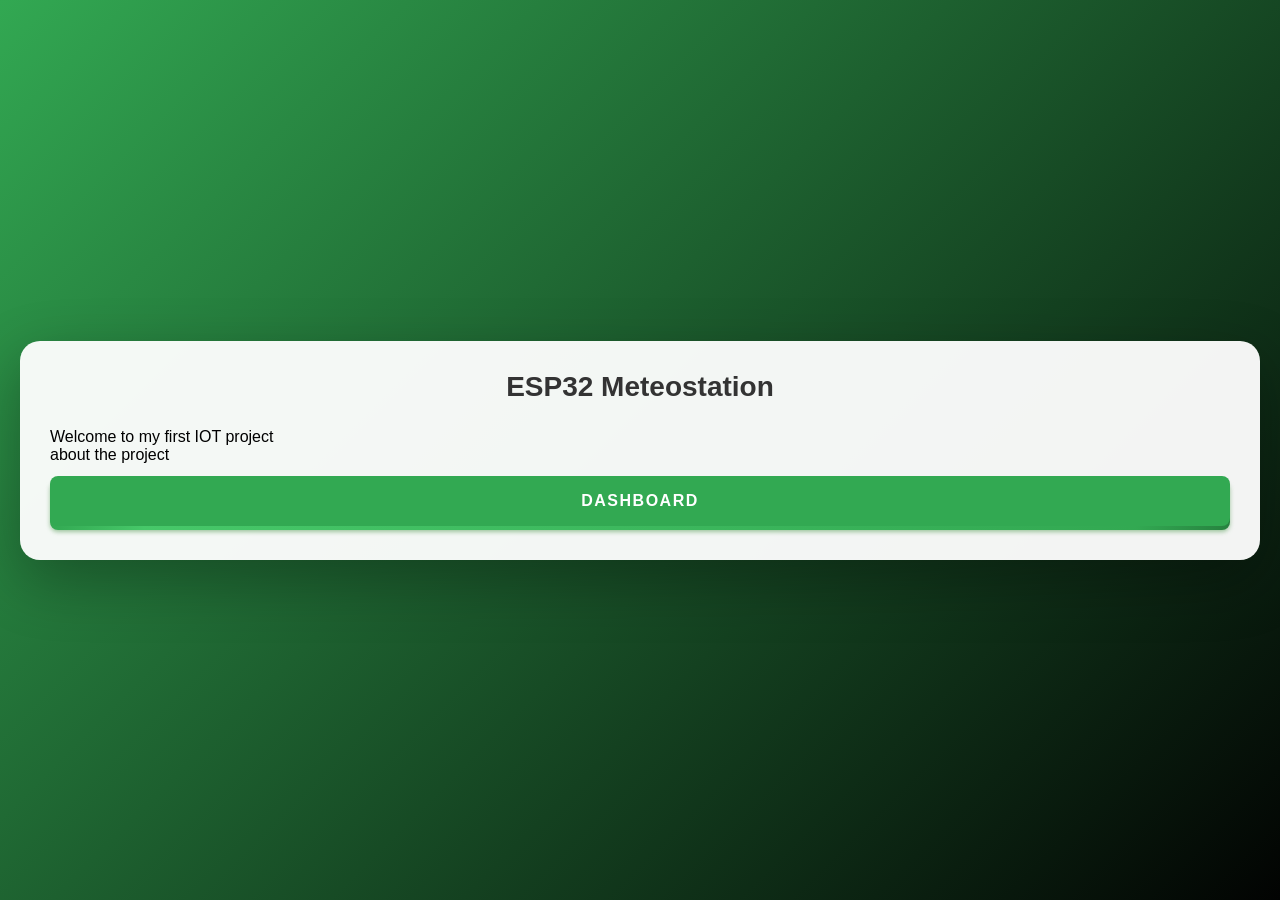
==== Esp32Dash/wwwroot/index.html @ 8fb8ee8d "Добавьте файлы проекта." ====
﻿<!DOCTYPE html>
<html>
<head>
    <title>ESP32 Dashboard</title>
    <meta name="viewport" content="width=device-width, initial-scale=1">
    <link rel="stylesheet" href="css/dashboard.css">
</head>
<body>
    <div class="container">
        <h1>ESP32 Meteostation</h1>
        <p>Welcome to my first IOT project</p>
        <p>about the project</p>

        <div class="btn-container">
            <a class="a-btn" href="dashboard.html">
                <span class="shadow"></span>
                <span class="edge"></span>
                <span class="front"> Dashboard </span>
            </a>
        </div>
    </div>
    
</body>
</html>
---- Esp32Dash/wwwroot/css/dashboard.css ----
﻿* {
    margin: 0;
    padding: 0;
    box-sizing: border-box;
}

body {
    font-family: 'Segoe UI', Tahoma, Geneva, Verdana, sans-serif;
    background: linear-gradient(135deg, #32a852 0%, #020302 100%);
    min-height: 100vh;
    display: flex;
    justify-content: center;
    align-items: center;
    padding: 20px;
}

.main-layout {
    display: flex;
    gap: 20px;
    max-width: 900px;
    width: 100%;
    align-items: stretch;
}

.container {
    background: rgba(255, 255, 255, 0.95);
    border-radius: 20px;
    padding: 30px;
    box-shadow: 0 20px 60px rgba(0, 0, 0, 0.3);
    flex: 1;
    min-width: 280px;
}

.chart-panel {
    background: rgba(255, 255, 255, 0.95);
    border-radius: 20px;
    padding: 20px;
    box-shadow: 0 20px 60px rgba(0, 0, 0, 0.3);
    flex: 1;
    min-width: 300px;
}

.chart-panel h2 {
    text-align: center;
    color: #333;
    margin-bottom: 15px;
    font-size: 22px;
}

.chart-container {
    position: relative;
    width: 100%;
    height: 500px;
}

h1 {
    text-align: center;
    color: #333;
    margin-bottom: 25px;
    font-size: 28px;
}

.data-card {
    background: linear-gradient(135deg, #f5f7fa 0%, #c3cfe2 100%);
    border-radius: 12px;
    padding: 20px;
    margin-bottom: 15px;
    text-align: center;
    transition: transform 0.3s ease;
}

.data-card:hover {
    transform: translateY(-3px);
}

.data-card p:first-child {
    font-size: 16px;
    color: #555;
    margin-bottom: 10px;
}

.value {
    font-size: 36px;
    font-weight: bold;
    color: #333;
}

.led-on {
    color: #4CAF50 !important;
}

.led-off {
    color: #f44336 !important;
}

.update-time {
    text-align: center;
    color: #888;
    font-size: 14px;
    margin-top: 20px;
}

.status-dot {
    display: inline-block;
    width: 10px;
    height: 10px;
    border-radius: 50%;
    margin-right: 5px;
}

.connected {
    background-color: #4CAF50;
}

.disconnected {
    background-color: #f44336;
}

.btn-container{
    margin-top: 1rem;
}

.a-btn {
    text-decoration: none;
    text-align: center;
    position: relative;
    background: transparent;
    padding: 0px;
    border: none;
    cursor: pointer;
    outline-offset: 4px;
    outline-color: deeppink;
    transition: filter 250ms;
    -webkit-tap-highlight-color: rgba(0, 0, 0, 0);
}

.shadow {
    position: absolute;
    top: 0;
    left: 0;
    height: 100%;
    width: 100%;
    background: hsl(120, 25%, 69%);
    border-radius: 8px;
    filter: blur(2px);
    will-change: transform;
    transform: translateY(2px);
    transition: transform 600ms cubic-bezier(0.3, 0.7, 0.4, 1);
}

.edge {
    position: absolute;
    top: 0;
    left: 0;
    height: 100%;
    width: 100%;
    border-radius: 8px;
    background: linear-gradient( to right, hsl(136, 54%, 43%) 0%, hsl(136, 54%, 53%) 8%, hsl(136, 54%, 43%) 92%, hsl(136, 54%, 33%) 100% );
}

.front {
    display: block;
    position: relative;
    border-radius: 8px;
    background: hsl(136, 54%, 43%);
    padding: 16px 32px;
    color: white;
    font-weight: 600;
    text-transform: uppercase;
    letter-spacing: 1.5px;
    font-size: 1rem;
    transform: translateY(-4px);
    transition: transform 600ms cubic-bezier(0.3, 0.7, 0.4, 1);
}

.a-btn:hover {
    filter: brightness(110%);
}

.a-btn:hover .front {
    transform: translateY(-6px);
    transition: transform 250ms cubic-bezier(0.3, 0.7, 0.4, 1.5);
}

.a-btn:active .front {
    transform: translateY(-2px);
    transition: transform 34ms;
}

.a-btn:hover .shadow {
    transform: translateY(4px);
    transition: transform 250ms cubic-bezier(0.3, 0.7, 0.4, 1.5);
}

.a-btn:active .shadow {
    transform: translateY(1px);
    transition: transform 34ms;
}

.a-btn:focus:not(:focus-visible) {
    outline: none;
}


@media (max-width: 768px) {
    .main-layout {
        flex-direction: column;
        width: 90%;
    }

    .chart-container {
        height: 350px;
        width: 90%;
    }
}
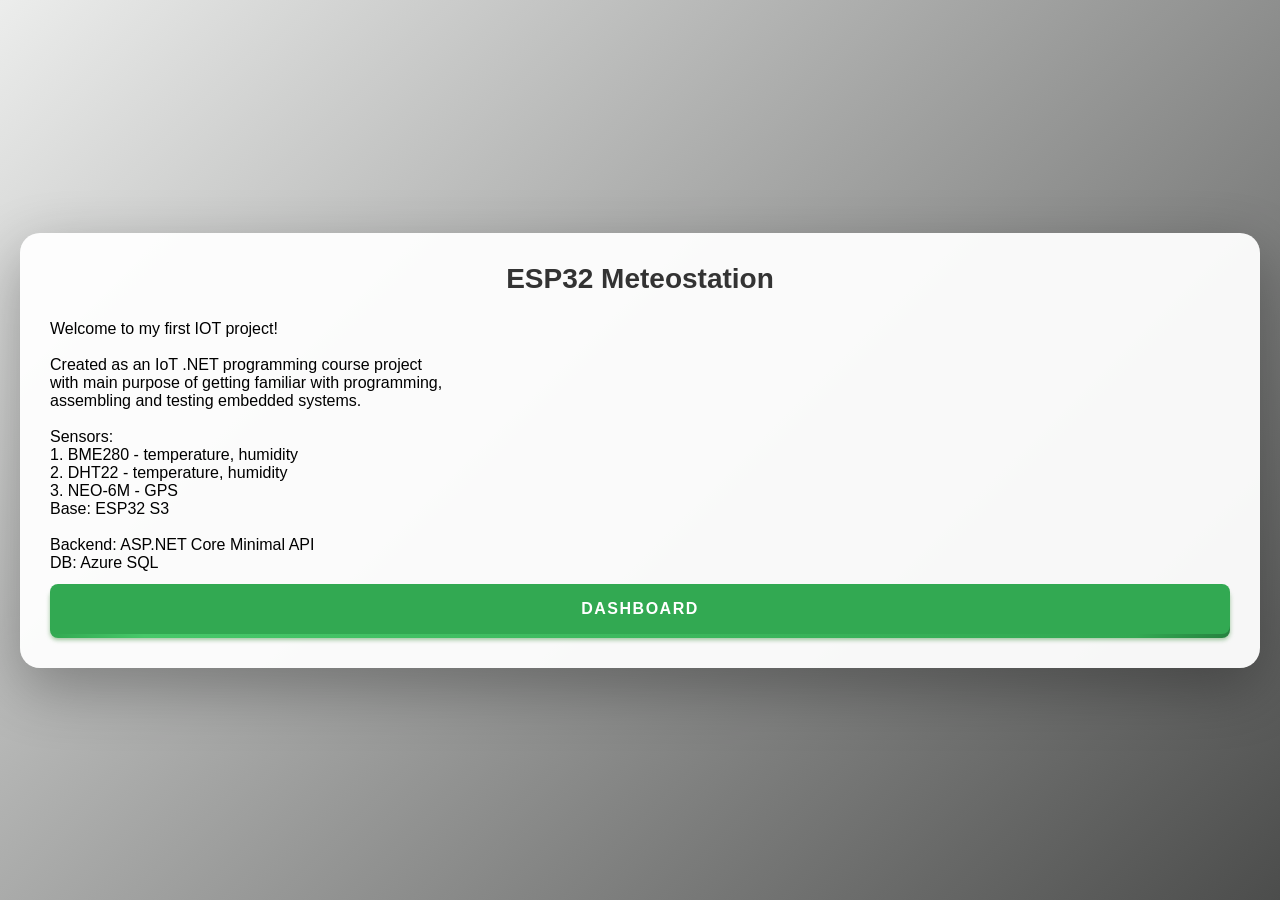
==== commit 24e5d930: "build-debug" ====
--- a/Esp32Dash/wwwroot/index.html
+++ b/Esp32Dash/wwwroot/index.html
@@ -8,8 +8,26 @@
 <body>
     <div class="container">
         <h1>ESP32 Meteostation</h1>
-        <p>Welcome to my first IOT project</p>
-        <p>about the project</p>
+        <p>Welcome to my first IOT project!</p>
+        <br>
+        <p>Created as an IoT .NET programming course project<br>
+            with main purpose of getting familiar with programming,<br>
+            assembling and testing embedded systems.<br></p>
+        
+        <br>
+        <p>
+            Sensors:<br>
+            1. BME280 - temperature, humidity<br>
+            2. DHT22 - temperature, humidity<br>
+            3. NEO-6M - GPS<br>
+
+            Base: ESP32 S3<br>
+        </p>
+        <br>
+        <p>
+            Backend: ASP.NET Core Minimal API<br>
+            DB: Azure SQL<br>
+        </p>
 
         <div class="btn-container">
             <a class="a-btn" href="dashboard.html">
--- a/Esp32Dash/wwwroot/css/dashboard.css
+++ b/Esp32Dash/wwwroot/css/dashboard.css
@@ -6,7 +6,7 @@
 
 body {
     font-family: 'Segoe UI', Tahoma, Geneva, Verdana, sans-serif;
-    background: linear-gradient(135deg, #32a852 0%, #020302 100%);
+    background: linear-gradient(135deg, #ecedec 0%, #4c4d4c 100%);
     min-height: 100vh;
     display: flex;
     justify-content: center;
@@ -17,7 +17,7 @@
 .main-layout {
     display: flex;
     gap: 20px;
-    max-width: 900px;
+    max-width: 1500px;
     width: 100%;
     align-items: stretch;
 }
@@ -53,6 +53,15 @@
     height: 500px;
 }
 
+.map-panel {
+    border-radius: 20px;
+    padding: 20px;
+    box-shadow: 0 20px 60px rgba(0, 0, 0, 0.3);
+    flex: 1;
+    min-width: 300px;
+    /* height: 500px; */
+}
+
 h1 {
     text-align: center;
     color: #333;
@@ -69,9 +78,9 @@
     transition: transform 0.3s ease;
 }
 
-.data-card:hover {
+/* .data-card:hover {
     transform: translateY(-3px);
-}
+} */
 
 .data-card p:first-child {
     font-size: 16px;
